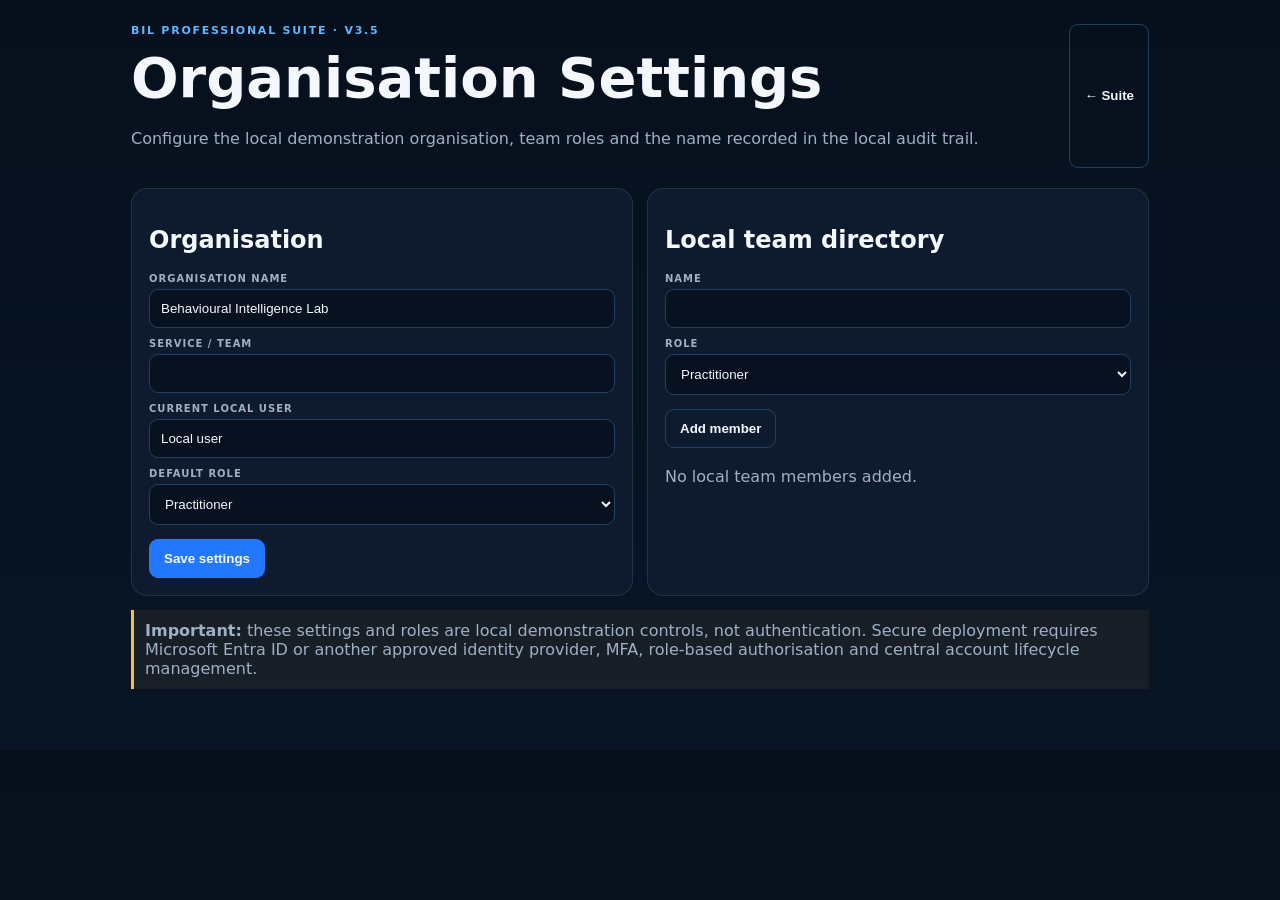
==== admin.html @ ea104216 "Add files via upload" ====
<!DOCTYPE html><html lang="en-GB"><head><meta charset="UTF-8"><meta name="viewport" content="width=device-width,initial-scale=1,viewport-fit=cover"><meta name="theme-color" content="#07111f"><title>Organisation Settings · BIL</title><style>
:root{--bg:#07111f;--panel:#0e1b2e;--line:#24405f;--ink:#f4f7fb;--muted:#9fb0c5;--blue:#2478ff;--cyan:#61b7ff;--green:#54c987;--gold:#f4bd45}*{box-sizing:border-box}body{margin:0;font-family:Inter,system-ui,sans-serif;background:linear-gradient(180deg,#06101d,#091526);color:var(--ink)}.wrap{max-width:1050px;margin:auto;padding:24px 16px 60px}.hero{display:flex;justify-content:space-between;gap:16px}.eyebrow{color:var(--cyan);font-size:11px;letter-spacing:.16em;text-transform:uppercase;font-weight:800}h1{font-size:clamp(34px,6vw,56px);margin:8px 0}.lead{color:var(--muted);line-height:1.6}.grid{display:grid;grid-template-columns:1fr 1fr;gap:14px;margin-top:20px}.card{background:var(--panel);border:1px solid rgba(255,255,255,.1);border-radius:16px;padding:17px}label{display:block;color:var(--muted);font-size:10px;text-transform:uppercase;letter-spacing:.1em;font-weight:800;margin:10px 0 5px}input,select,textarea{width:100%;background:#07111f;color:var(--ink);border:1px solid var(--line);border-radius:9px;padding:11px}.btn{border:1px solid var(--line);background:transparent;color:var(--ink);padding:11px 14px;border-radius:9px;font-weight:800;cursor:pointer}.btn.primary{background:var(--blue);border-color:var(--blue)}.member{display:flex;justify-content:space-between;gap:8px;border-top:1px solid var(--line);padding:10px 0}.notice{border-left:3px solid var(--gold);padding:11px;background:rgba(244,189,69,.06);color:var(--muted);margin-top:14px}@media(max-width:760px){.hero{display:block}.grid{grid-template-columns:1fr}.hero .btn{margin-top:12px}}</style></head><body><main class="wrap"><div class="hero"><div><div class="eyebrow">BIL Professional Suite · v3.5</div><h1>Organisation Settings</h1><p class="lead">Configure the local demonstration organisation, team roles and the name recorded in the local audit trail.</p></div><button class="btn" onclick="window.self!==window.top?parent.postMessage('home','*'):location.href='index.html'">← Suite</button></div><div class="grid"><section class="card"><h2>Organisation</h2><label>Organisation name</label><input id="org"><label>Service / team</label><input id="team"><label>Current local user</label><input id="user"><label>Default role</label><select id="role"><option>Practitioner</option><option>Manager</option><option>Administrator</option><option>Read-only reviewer</option></select><button class="btn primary" id="save" style="margin-top:14px">Save settings</button><div id="status" class="lead"></div></section><section class="card"><h2>Local team directory</h2><label>Name</label><input id="member"><label>Role</label><select id="memberRole"><option>Practitioner</option><option>Manager</option><option>Administrator</option><option>Read-only reviewer</option></select><button class="btn" id="add" style="margin-top:14px">Add member</button><div id="members"></div></section></div><div class="notice"><b>Important:</b> these settings and roles are local demonstration controls, not authentication. Secure deployment requires Microsoft Entra ID or another approved identity provider, MFA, role-based authorisation and central account lifecycle management.</div></main><script>const K='bil-org-settings-v1',$=id=>document.getElementById(id);let d={organisation:'Behavioural Intelligence Lab',team:'',currentUser:'Local user',role:'Practitioner',members:[]};try{d={...d,...JSON.parse(localStorage.getItem(K)||'{}')}}catch{}function render(){$('org').value=d.organisation||'';$('team').value=d.team||'';$('user').value=d.currentUser||'';$('role').value=d.role||'Practitioner';$('members').innerHTML=(d.members||[]).map((m,i)=>`<div class="member"><span><b>${m.name}</b><br><small>${m.role}</small></span><button class="btn" data-i="${i}">Remove</button></div>`).join('')||'<p class="lead">No local team members added.</p>';document.querySelectorAll('[data-i]').forEach(b=>b.onclick=()=>{d.members.splice(+b.dataset.i,1);save();render()})}function save(){localStorage.setItem(K,JSON.stringify(d))}$('save').onclick=()=>{d.organisation=$('org').value.trim();d.team=$('team').value.trim();d.currentUser=$('user').value.trim()||'Local user';d.role=$('role').value;save();$('status').textContent='Settings saved on this device.'};$('add').onclick=()=>{if(!$('member').value.trim())return;d.members.push({name:$('member').value.trim(),role:$('memberRole').value});$('member').value='';save();render()};render();</script></body></html>
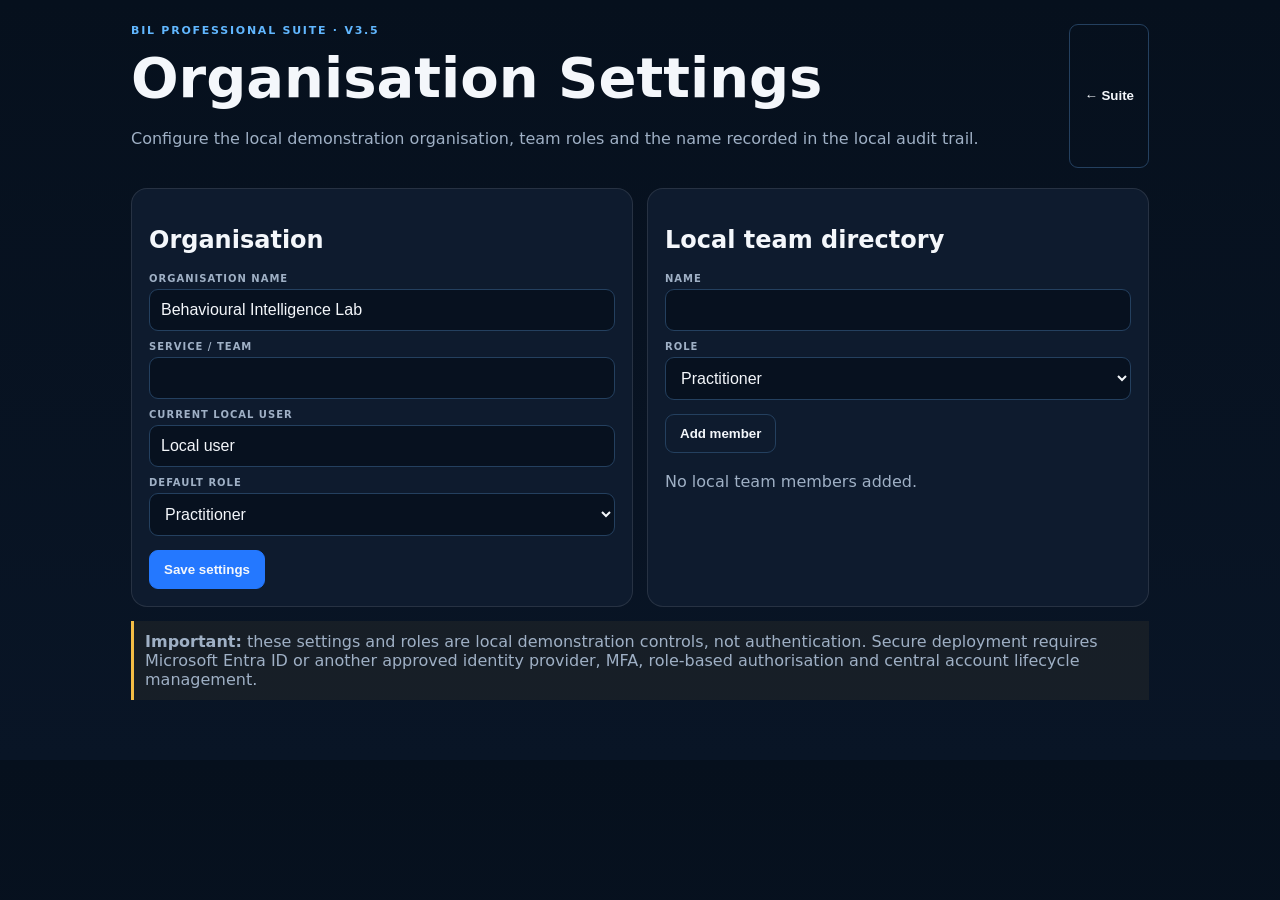
==== commit 737fe8a2: "Add files via upload" ====
--- a/admin.html
+++ b/admin.html
@@ -1,2 +1,3 @@
 <!DOCTYPE html><html lang="en-GB"><head><meta charset="UTF-8"><meta name="viewport" content="width=device-width,initial-scale=1,viewport-fit=cover"><meta name="theme-color" content="#07111f"><title>Organisation Settings · BIL</title><style>
-:root{--bg:#07111f;--panel:#0e1b2e;--line:#24405f;--ink:#f4f7fb;--muted:#9fb0c5;--blue:#2478ff;--cyan:#61b7ff;--green:#54c987;--gold:#f4bd45}*{box-sizing:border-box}body{margin:0;font-family:Inter,system-ui,sans-serif;background:linear-gradient(180deg,#06101d,#091526);color:var(--ink)}.wrap{max-width:1050px;margin:auto;padding:24px 16px 60px}.hero{display:flex;justify-content:space-between;gap:16px}.eyebrow{color:var(--cyan);font-size:11px;letter-spacing:.16em;text-transform:uppercase;font-weight:800}h1{font-size:clamp(34px,6vw,56px);margin:8px 0}.lead{color:var(--muted);line-height:1.6}.grid{display:grid;grid-template-columns:1fr 1fr;gap:14px;margin-top:20px}.card{background:var(--panel);border:1px solid rgba(255,255,255,.1);border-radius:16px;padding:17px}label{display:block;color:var(--muted);font-size:10px;text-transform:uppercase;letter-spacing:.1em;font-weight:800;margin:10px 0 5px}input,select,textarea{width:100%;background:#07111f;color:var(--ink);border:1px solid var(--line);border-radius:9px;padding:11px}.btn{border:1px solid var(--line);background:transparent;color:var(--ink);padding:11px 14px;border-radius:9px;font-weight:800;cursor:pointer}.btn.primary{background:var(--blue);border-color:var(--blue)}.member{display:flex;justify-content:space-between;gap:8px;border-top:1px solid var(--line);padding:10px 0}.notice{border-left:3px solid var(--gold);padding:11px;background:rgba(244,189,69,.06);color:var(--muted);margin-top:14px}@media(max-width:760px){.hero{display:block}.grid{grid-template-columns:1fr}.hero .btn{margin-top:12px}}</style></head><body><main class="wrap"><div class="hero"><div><div class="eyebrow">BIL Professional Suite · v3.5</div><h1>Organisation Settings</h1><p class="lead">Configure the local demonstration organisation, team roles and the name recorded in the local audit trail.</p></div><button class="btn" onclick="window.self!==window.top?parent.postMessage('home','*'):location.href='index.html'">← Suite</button></div><div class="grid"><section class="card"><h2>Organisation</h2><label>Organisation name</label><input id="org"><label>Service / team</label><input id="team"><label>Current local user</label><input id="user"><label>Default role</label><select id="role"><option>Practitioner</option><option>Manager</option><option>Administrator</option><option>Read-only reviewer</option></select><button class="btn primary" id="save" style="margin-top:14px">Save settings</button><div id="status" class="lead"></div></section><section class="card"><h2>Local team directory</h2><label>Name</label><input id="member"><label>Role</label><select id="memberRole"><option>Practitioner</option><option>Manager</option><option>Administrator</option><option>Read-only reviewer</option></select><button class="btn" id="add" style="margin-top:14px">Add member</button><div id="members"></div></section></div><div class="notice"><b>Important:</b> these settings and roles are local demonstration controls, not authentication. Secure deployment requires Microsoft Entra ID or another approved identity provider, MFA, role-based authorisation and central account lifecycle management.</div></main><script>const K='bil-org-settings-v1',$=id=>document.getElementById(id);let d={organisation:'Behavioural Intelligence Lab',team:'',currentUser:'Local user',role:'Practitioner',members:[]};try{d={...d,...JSON.parse(localStorage.getItem(K)||'{}')}}catch{}function render(){$('org').value=d.organisation||'';$('team').value=d.team||'';$('user').value=d.currentUser||'';$('role').value=d.role||'Practitioner';$('members').innerHTML=(d.members||[]).map((m,i)=>`<div class="member"><span><b>${m.name}</b><br><small>${m.role}</small></span><button class="btn" data-i="${i}">Remove</button></div>`).join('')||'<p class="lead">No local team members added.</p>';document.querySelectorAll('[data-i]').forEach(b=>b.onclick=()=>{d.members.splice(+b.dataset.i,1);save();render()})}function save(){localStorage.setItem(K,JSON.stringify(d))}$('save').onclick=()=>{d.organisation=$('org').value.trim();d.team=$('team').value.trim();d.currentUser=$('user').value.trim()||'Local user';d.role=$('role').value;save();$('status').textContent='Settings saved on this device.'};$('add').onclick=()=>{if(!$('member').value.trim())return;d.members.push({name:$('member').value.trim(),role:$('memberRole').value});$('member').value='';save();render()};render();</script></body></html>+:root{--bg:#07111f;--panel:#0e1b2e;--line:#24405f;--ink:#f4f7fb;--muted:#9fb0c5;--blue:#2478ff;--cyan:#61b7ff;--green:#54c987;--gold:#f4bd45}*{box-sizing:border-box}body{margin:0;font-family:Inter,system-ui,sans-serif;background:linear-gradient(180deg,#06101d,#091526);color:var(--ink)}.wrap{max-width:1050px;margin:auto;padding:24px 16px 60px}.hero{display:flex;justify-content:space-between;gap:16px}.eyebrow{color:var(--cyan);font-size:11px;letter-spacing:.16em;text-transform:uppercase;font-weight:800}h1{font-size:clamp(34px,6vw,56px);margin:8px 0}.lead{color:var(--muted);line-height:1.6}.grid{display:grid;grid-template-columns:1fr 1fr;gap:14px;margin-top:20px}.card{background:var(--panel);border:1px solid rgba(255,255,255,.1);border-radius:16px;padding:17px}label{display:block;color:var(--muted);font-size:10px;text-transform:uppercase;letter-spacing:.1em;font-weight:800;margin:10px 0 5px}input,select,textarea{width:100%;background:#07111f;color:var(--ink);border:1px solid var(--line);border-radius:9px;padding:11px}.btn{border:1px solid var(--line);background:transparent;color:var(--ink);padding:11px 14px;border-radius:9px;font-weight:800;cursor:pointer}.btn.primary{background:var(--blue);border-color:var(--blue)}.member{display:flex;justify-content:space-between;gap:8px;border-top:1px solid var(--line);padding:10px 0}.notice{border-left:3px solid var(--gold);padding:11px;background:rgba(244,189,69,.06);color:var(--muted);margin-top:14px}@media(max-width:760px){.hero{display:block}.grid{grid-template-columns:1fr}.hero .btn{margin-top:12px}}</style><link rel="stylesheet" href="mobile.css">
+</head><body><main class="wrap"><div class="hero"><div><div class="eyebrow">BIL Professional Suite · v3.5</div><h1>Organisation Settings</h1><p class="lead">Configure the local demonstration organisation, team roles and the name recorded in the local audit trail.</p></div><button class="btn" onclick="window.self!==window.top?parent.postMessage('home','*'):location.href='index.html'">← Suite</button></div><div class="grid"><section class="card"><h2>Organisation</h2><label>Organisation name</label><input id="org"><label>Service / team</label><input id="team"><label>Current local user</label><input id="user"><label>Default role</label><select id="role"><option>Practitioner</option><option>Manager</option><option>Administrator</option><option>Read-only reviewer</option></select><button class="btn primary" id="save" style="margin-top:14px">Save settings</button><div id="status" class="lead"></div></section><section class="card"><h2>Local team directory</h2><label>Name</label><input id="member"><label>Role</label><select id="memberRole"><option>Practitioner</option><option>Manager</option><option>Administrator</option><option>Read-only reviewer</option></select><button class="btn" id="add" style="margin-top:14px">Add member</button><div id="members"></div></section></div><div class="notice"><b>Important:</b> these settings and roles are local demonstration controls, not authentication. Secure deployment requires Microsoft Entra ID or another approved identity provider, MFA, role-based authorisation and central account lifecycle management.</div></main><script>const K='bil-org-settings-v1',$=id=>document.getElementById(id);let d={organisation:'Behavioural Intelligence Lab',team:'',currentUser:'Local user',role:'Practitioner',members:[]};try{d={...d,...JSON.parse(localStorage.getItem(K)||'{}')}}catch{}function render(){$('org').value=d.organisation||'';$('team').value=d.team||'';$('user').value=d.currentUser||'';$('role').value=d.role||'Practitioner';$('members').innerHTML=(d.members||[]).map((m,i)=>`<div class="member"><span><b>${m.name}</b><br><small>${m.role}</small></span><button class="btn" data-i="${i}">Remove</button></div>`).join('')||'<p class="lead">No local team members added.</p>';document.querySelectorAll('[data-i]').forEach(b=>b.onclick=()=>{d.members.splice(+b.dataset.i,1);save();render()})}function save(){localStorage.setItem(K,JSON.stringify(d))}$('save').onclick=()=>{d.organisation=$('org').value.trim();d.team=$('team').value.trim();d.currentUser=$('user').value.trim()||'Local user';d.role=$('role').value;save();$('status').textContent='Settings saved on this device.'};$('add').onclick=()=>{if(!$('member').value.trim())return;d.members.push({name:$('member').value.trim(),role:$('memberRole').value});$('member').value='';save();render()};render();</script></body></html>
--- a/mobile.css
+++ b/mobile.css
@@ -0,0 +1,43 @@
+/* BIL Professional Suite v4.0.1 - shared phone and tablet hardening */
+html{-webkit-text-size-adjust:100%;text-size-adjust:100%;overflow-x:hidden}
+body{overflow-x:hidden;min-width:0}
+img,svg,canvas,video{max-width:100%;height:auto}
+button,input,select,textarea{max-width:100%}
+input,select,textarea{font-size:16px!important}
+button,.btn,.icon-btn{touch-action:manipulation;-webkit-tap-highlight-color:transparent}
+pre,code,.output,.lead,p,li,td,th{overflow-wrap:anywhere;word-break:normal}
+table{max-width:100%}
+@media(max-width:760px){
+  .wrap,.home{width:100%;max-width:100%;padding-left:12px!important;padding-right:12px!important;padding-bottom:calc(44px + env(safe-area-inset-bottom))!important}
+  .hero{display:block!important}
+  .hero>.btn,.hero .topbtn{width:100%;margin-top:12px;min-height:46px}
+  h1{font-size:clamp(30px,10vw,40px)!important;line-height:1.04!important}
+  h2{line-height:1.25}
+  .lead{font-size:15px;line-height:1.55}
+  .grid,.grid-2,.metrics,.summary-grid,.row,.row3,.library-tools{grid-template-columns:minmax(0,1fr)!important}
+  .card,.metric,.step{min-width:0;padding:14px!important}
+  .actions{display:grid!important;grid-template-columns:1fr!important;gap:9px!important}
+  .actions .btn,.btn.primary,.btn.secondary{width:100%;min-height:46px}
+  .topbar{padding-left:10px!important;padding-right:10px!important;gap:8px!important}
+  .top-actions{gap:6px!important}
+  .brand{max-width:calc(100vw - 150px)}
+  .brand b,.brand span{overflow:hidden;text-overflow:ellipsis;white-space:nowrap}
+  .viewer{position:fixed!important;top:62px!important;right:0!important;bottom:0!important;left:0!important}
+  iframe{min-height:calc(100dvh - 62px)}
+  .case,.member{min-width:0}
+  .case{grid-template-columns:1fr!important;gap:6px!important}
+  .step{grid-template-columns:44px minmax(0,1fr)!important;gap:10px!important}
+  .step .tag{grid-column:2!important;justify-self:start}
+  .bars .row,.bar-row{grid-template-columns:82px minmax(0,1fr) 30px!important}
+  .wide{grid-column:auto!important}
+  table{display:block;overflow-x:auto;-webkit-overflow-scrolling:touch;white-space:nowrap}
+  .output{min-height:280px!important;max-height:none!important}
+}
+@media(max-width:420px){
+  .logo{flex:0 0 auto}
+  .icon-btn{padding:0 10px!important}
+  #reloadBtn{display:none!important}
+  .metrics{grid-template-columns:1fr!important}
+  .frameworks{display:flex;overflow-x:auto;flex-wrap:nowrap!important;padding-bottom:6px;scroll-snap-type:x proximity}
+  .frameworks .pill{white-space:nowrap;scroll-snap-align:start}
+}
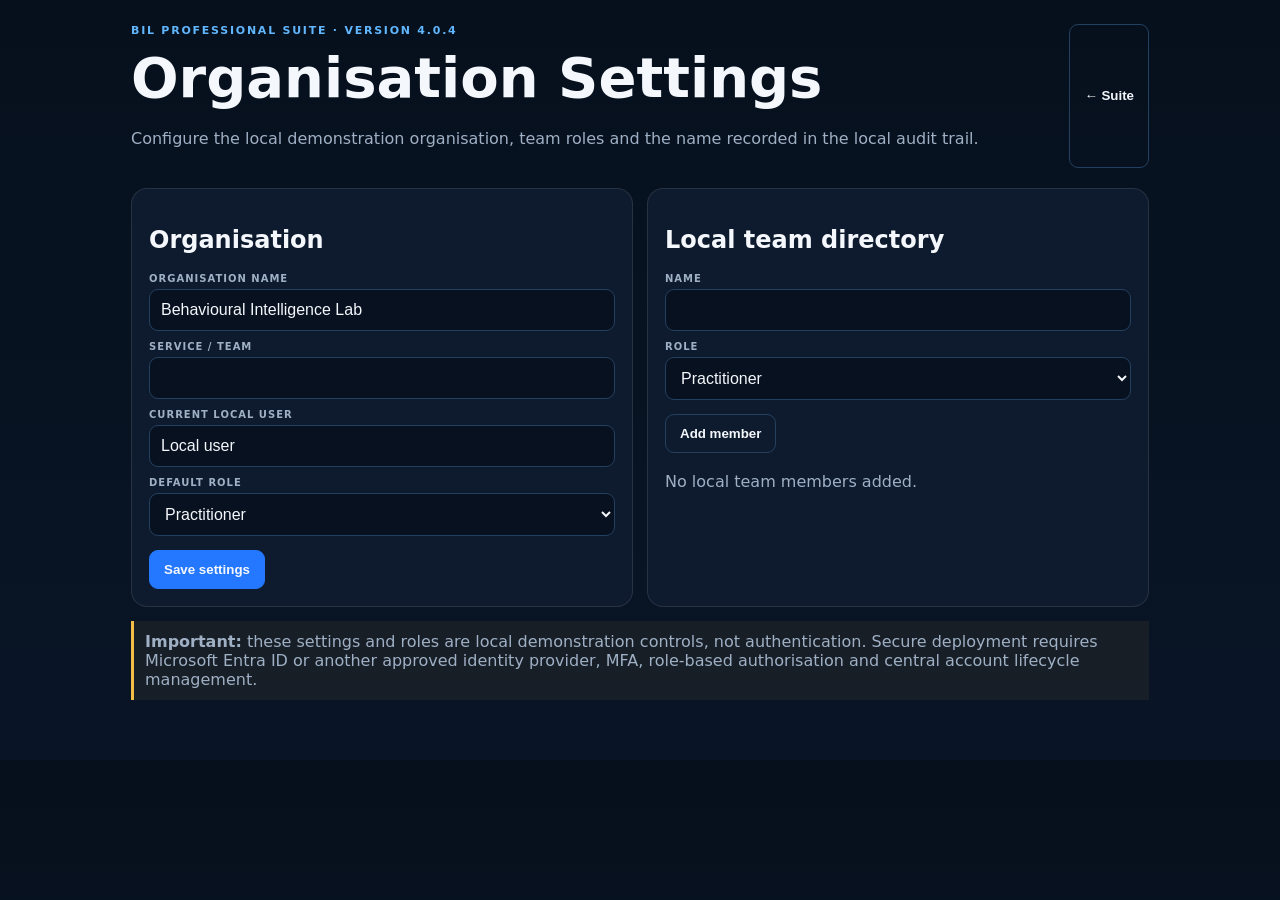
==== commit 2198fe3f: "Add files via upload" ====
--- a/admin.html
+++ b/admin.html
@@ -1,3 +1,3 @@
 <!DOCTYPE html><html lang="en-GB"><head><meta charset="UTF-8"><meta name="viewport" content="width=device-width,initial-scale=1,viewport-fit=cover"><meta name="theme-color" content="#07111f"><title>Organisation Settings · BIL</title><style>
 :root{--bg:#07111f;--panel:#0e1b2e;--line:#24405f;--ink:#f4f7fb;--muted:#9fb0c5;--blue:#2478ff;--cyan:#61b7ff;--green:#54c987;--gold:#f4bd45}*{box-sizing:border-box}body{margin:0;font-family:Inter,system-ui,sans-serif;background:linear-gradient(180deg,#06101d,#091526);color:var(--ink)}.wrap{max-width:1050px;margin:auto;padding:24px 16px 60px}.hero{display:flex;justify-content:space-between;gap:16px}.eyebrow{color:var(--cyan);font-size:11px;letter-spacing:.16em;text-transform:uppercase;font-weight:800}h1{font-size:clamp(34px,6vw,56px);margin:8px 0}.lead{color:var(--muted);line-height:1.6}.grid{display:grid;grid-template-columns:1fr 1fr;gap:14px;margin-top:20px}.card{background:var(--panel);border:1px solid rgba(255,255,255,.1);border-radius:16px;padding:17px}label{display:block;color:var(--muted);font-size:10px;text-transform:uppercase;letter-spacing:.1em;font-weight:800;margin:10px 0 5px}input,select,textarea{width:100%;background:#07111f;color:var(--ink);border:1px solid var(--line);border-radius:9px;padding:11px}.btn{border:1px solid var(--line);background:transparent;color:var(--ink);padding:11px 14px;border-radius:9px;font-weight:800;cursor:pointer}.btn.primary{background:var(--blue);border-color:var(--blue)}.member{display:flex;justify-content:space-between;gap:8px;border-top:1px solid var(--line);padding:10px 0}.notice{border-left:3px solid var(--gold);padding:11px;background:rgba(244,189,69,.06);color:var(--muted);margin-top:14px}@media(max-width:760px){.hero{display:block}.grid{grid-template-columns:1fr}.hero .btn{margin-top:12px}}</style><link rel="stylesheet" href="mobile.css">
-</head><body><main class="wrap"><div class="hero"><div><div class="eyebrow">BIL Professional Suite · v3.5</div><h1>Organisation Settings</h1><p class="lead">Configure the local demonstration organisation, team roles and the name recorded in the local audit trail.</p></div><button class="btn" onclick="window.self!==window.top?parent.postMessage('home','*'):location.href='index.html'">← Suite</button></div><div class="grid"><section class="card"><h2>Organisation</h2><label>Organisation name</label><input id="org"><label>Service / team</label><input id="team"><label>Current local user</label><input id="user"><label>Default role</label><select id="role"><option>Practitioner</option><option>Manager</option><option>Administrator</option><option>Read-only reviewer</option></select><button class="btn primary" id="save" style="margin-top:14px">Save settings</button><div id="status" class="lead"></div></section><section class="card"><h2>Local team directory</h2><label>Name</label><input id="member"><label>Role</label><select id="memberRole"><option>Practitioner</option><option>Manager</option><option>Administrator</option><option>Read-only reviewer</option></select><button class="btn" id="add" style="margin-top:14px">Add member</button><div id="members"></div></section></div><div class="notice"><b>Important:</b> these settings and roles are local demonstration controls, not authentication. Secure deployment requires Microsoft Entra ID or another approved identity provider, MFA, role-based authorisation and central account lifecycle management.</div></main><script>const K='bil-org-settings-v1',$=id=>document.getElementById(id);let d={organisation:'Behavioural Intelligence Lab',team:'',currentUser:'Local user',role:'Practitioner',members:[]};try{d={...d,...JSON.parse(localStorage.getItem(K)||'{}')}}catch{}function render(){$('org').value=d.organisation||'';$('team').value=d.team||'';$('user').value=d.currentUser||'';$('role').value=d.role||'Practitioner';$('members').innerHTML=(d.members||[]).map((m,i)=>`<div class="member"><span><b>${m.name}</b><br><small>${m.role}</small></span><button class="btn" data-i="${i}">Remove</button></div>`).join('')||'<p class="lead">No local team members added.</p>';document.querySelectorAll('[data-i]').forEach(b=>b.onclick=()=>{d.members.splice(+b.dataset.i,1);save();render()})}function save(){localStorage.setItem(K,JSON.stringify(d))}$('save').onclick=()=>{d.organisation=$('org').value.trim();d.team=$('team').value.trim();d.currentUser=$('user').value.trim()||'Local user';d.role=$('role').value;save();$('status').textContent='Settings saved on this device.'};$('add').onclick=()=>{if(!$('member').value.trim())return;d.members.push({name:$('member').value.trim(),role:$('memberRole').value});$('member').value='';save();render()};render();</script></body></html>+</head><body><main class="wrap"><div class="hero"><div><div class="eyebrow">BIL Professional Suite · Version 4.0.4</div><h1>Organisation Settings</h1><p class="lead">Configure the local demonstration organisation, team roles and the name recorded in the local audit trail.</p></div><button class="btn" onclick="window.self!==window.top?parent.postMessage('home','*'):location.href='index.html'">← Suite</button></div><div class="grid"><section class="card"><h2>Organisation</h2><label>Organisation name</label><input id="org"><label>Service / team</label><input id="team"><label>Current local user</label><input id="user"><label>Default role</label><select id="role"><option>Practitioner</option><option>Manager</option><option>Administrator</option><option>Read-only reviewer</option></select><button class="btn primary" id="save" style="margin-top:14px">Save settings</button><div id="status" class="lead"></div></section><section class="card"><h2>Local team directory</h2><label>Name</label><input id="member"><label>Role</label><select id="memberRole"><option>Practitioner</option><option>Manager</option><option>Administrator</option><option>Read-only reviewer</option></select><button class="btn" id="add" style="margin-top:14px">Add member</button><div id="members"></div></section></div><div class="notice"><b>Important:</b> these settings and roles are local demonstration controls, not authentication. Secure deployment requires Microsoft Entra ID or another approved identity provider, MFA, role-based authorisation and central account lifecycle management.</div></main><script>const K='bil-org-settings-v1',$=id=>document.getElementById(id);let d={organisation:'Behavioural Intelligence Lab',team:'',currentUser:'Local user',role:'Practitioner',members:[]};try{d={...d,...JSON.parse(localStorage.getItem(K)||'{}')}}catch{}function render(){$('org').value=d.organisation||'';$('team').value=d.team||'';$('user').value=d.currentUser||'';$('role').value=d.role||'Practitioner';$('members').innerHTML=(d.members||[]).map((m,i)=>`<div class="member"><span><b>${m.name}</b><br><small>${m.role}</small></span><button class="btn" data-i="${i}">Remove</button></div>`).join('')||'<p class="lead">No local team members added.</p>';document.querySelectorAll('[data-i]').forEach(b=>b.onclick=()=>{d.members.splice(+b.dataset.i,1);save();render()})}function save(){localStorage.setItem(K,JSON.stringify(d))}$('save').onclick=()=>{d.organisation=$('org').value.trim();d.team=$('team').value.trim();d.currentUser=$('user').value.trim()||'Local user';d.role=$('role').value;save();$('status').textContent='Settings saved on this device.'};$('add').onclick=()=>{if(!$('member').value.trim())return;d.members.push({name:$('member').value.trim(),role:$('memberRole').value});$('member').value='';save();render()};render();</script></body></html>
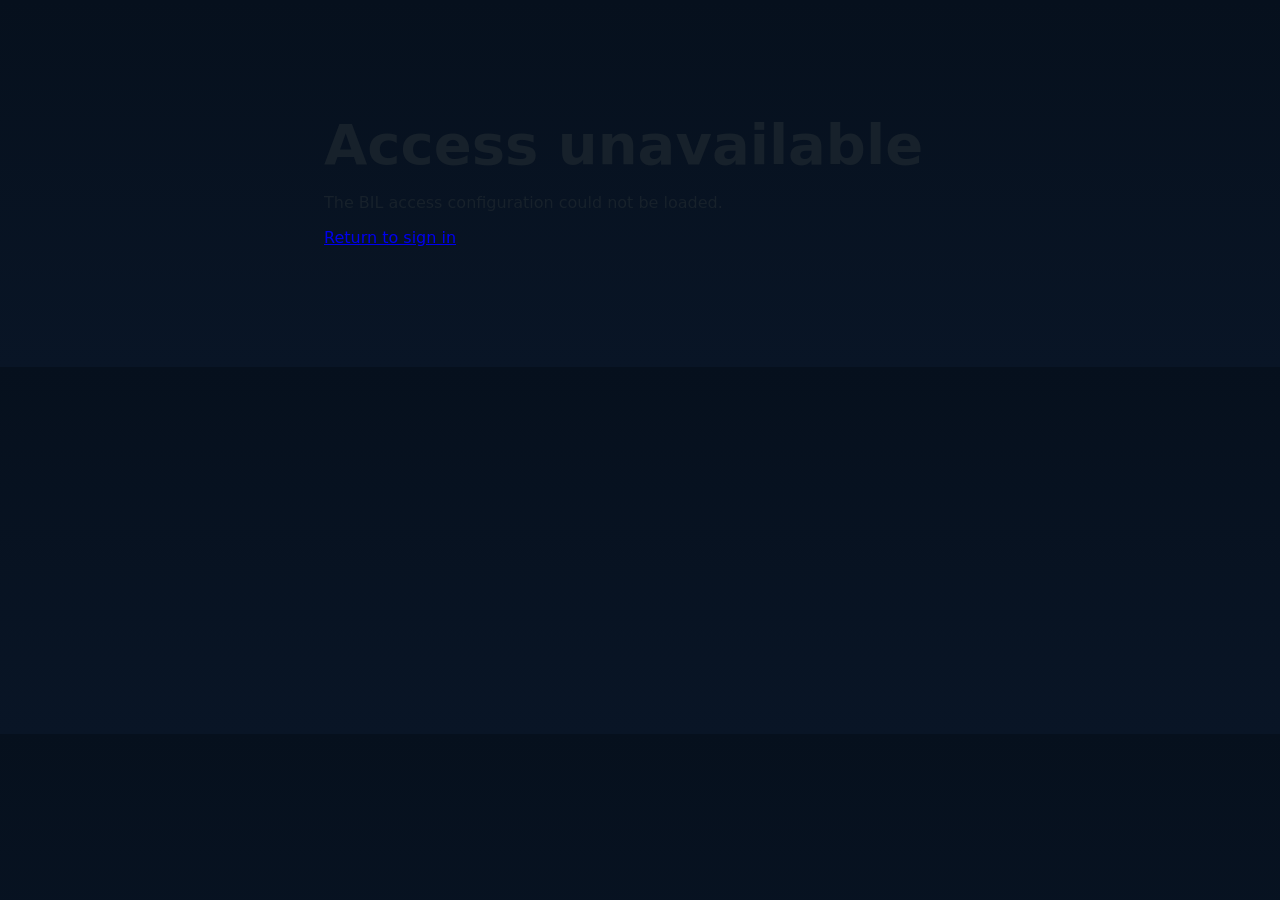
==== commit 579e1101: "Add secure individual accounts and access tiers" ====
--- a/admin.html
+++ b/admin.html
@@ -1,3 +1,3 @@
 <!DOCTYPE html><html lang="en-GB"><head><meta charset="UTF-8"><meta name="viewport" content="width=device-width,initial-scale=1,viewport-fit=cover"><meta name="theme-color" content="#07111f"><title>Organisation Settings · BIL</title><style>
 :root{--bg:#07111f;--panel:#0e1b2e;--line:#24405f;--ink:#f4f7fb;--muted:#9fb0c5;--blue:#2478ff;--cyan:#61b7ff;--green:#54c987;--gold:#f4bd45}*{box-sizing:border-box}body{margin:0;font-family:Inter,system-ui,sans-serif;background:linear-gradient(180deg,#06101d,#091526);color:var(--ink)}.wrap{max-width:1050px;margin:auto;padding:24px 16px 60px}.hero{display:flex;justify-content:space-between;gap:16px}.eyebrow{color:var(--cyan);font-size:11px;letter-spacing:.16em;text-transform:uppercase;font-weight:800}h1{font-size:clamp(34px,6vw,56px);margin:8px 0}.lead{color:var(--muted);line-height:1.6}.grid{display:grid;grid-template-columns:1fr 1fr;gap:14px;margin-top:20px}.card{background:var(--panel);border:1px solid rgba(255,255,255,.1);border-radius:16px;padding:17px}label{display:block;color:var(--muted);font-size:10px;text-transform:uppercase;letter-spacing:.1em;font-weight:800;margin:10px 0 5px}input,select,textarea{width:100%;background:#07111f;color:var(--ink);border:1px solid var(--line);border-radius:9px;padding:11px}.btn{border:1px solid var(--line);background:transparent;color:var(--ink);padding:11px 14px;border-radius:9px;font-weight:800;cursor:pointer}.btn.primary{background:var(--blue);border-color:var(--blue)}.member{display:flex;justify-content:space-between;gap:8px;border-top:1px solid var(--line);padding:10px 0}.notice{border-left:3px solid var(--gold);padding:11px;background:rgba(244,189,69,.06);color:var(--muted);margin-top:14px}@media(max-width:760px){.hero{display:block}.grid{grid-template-columns:1fr}.hero .btn{margin-top:12px}}</style><link rel="stylesheet" href="mobile.css">
-</head><body><main class="wrap"><div class="hero"><div><div class="eyebrow">BIL Professional Suite · Version 4.0.4</div><h1>Organisation Settings</h1><p class="lead">Configure the local demonstration organisation, team roles and the name recorded in the local audit trail.</p></div><button class="btn" onclick="window.self!==window.top?parent.postMessage('home','*'):location.href='index.html'">← Suite</button></div><div class="grid"><section class="card"><h2>Organisation</h2><label>Organisation name</label><input id="org"><label>Service / team</label><input id="team"><label>Current local user</label><input id="user"><label>Default role</label><select id="role"><option>Practitioner</option><option>Manager</option><option>Administrator</option><option>Read-only reviewer</option></select><button class="btn primary" id="save" style="margin-top:14px">Save settings</button><div id="status" class="lead"></div></section><section class="card"><h2>Local team directory</h2><label>Name</label><input id="member"><label>Role</label><select id="memberRole"><option>Practitioner</option><option>Manager</option><option>Administrator</option><option>Read-only reviewer</option></select><button class="btn" id="add" style="margin-top:14px">Add member</button><div id="members"></div></section></div><div class="notice"><b>Important:</b> these settings and roles are local demonstration controls, not authentication. Secure deployment requires Microsoft Entra ID or another approved identity provider, MFA, role-based authorisation and central account lifecycle management.</div></main><script>const K='bil-org-settings-v1',$=id=>document.getElementById(id);let d={organisation:'Behavioural Intelligence Lab',team:'',currentUser:'Local user',role:'Practitioner',members:[]};try{d={...d,...JSON.parse(localStorage.getItem(K)||'{}')}}catch{}function render(){$('org').value=d.organisation||'';$('team').value=d.team||'';$('user').value=d.currentUser||'';$('role').value=d.role||'Practitioner';$('members').innerHTML=(d.members||[]).map((m,i)=>`<div class="member"><span><b>${m.name}</b><br><small>${m.role}</small></span><button class="btn" data-i="${i}">Remove</button></div>`).join('')||'<p class="lead">No local team members added.</p>';document.querySelectorAll('[data-i]').forEach(b=>b.onclick=()=>{d.members.splice(+b.dataset.i,1);save();render()})}function save(){localStorage.setItem(K,JSON.stringify(d))}$('save').onclick=()=>{d.organisation=$('org').value.trim();d.team=$('team').value.trim();d.currentUser=$('user').value.trim()||'Local user';d.role=$('role').value;save();$('status').textContent='Settings saved on this device.'};$('add').onclick=()=>{if(!$('member').value.trim())return;d.members.push({name:$('member').value.trim(),role:$('memberRole').value});$('member').value='';save();render()};render();</script></body></html>
+<script src="js/bil-auth.js"></script></head><body><main class="wrap"><div class="hero"><div><div class="eyebrow">BIL Professional Suite · Version 4.0.4</div><h1>Organisation Settings</h1><p class="lead">Configure the local demonstration organisation, team roles and the name recorded in the local audit trail.</p></div><button class="btn" onclick="window.self!==window.top?parent.postMessage('home','*'):location.href='index.html'">← Suite</button></div><div class="grid"><section class="card"><h2>Organisation</h2><label>Organisation name</label><input id="org"><label>Service / team</label><input id="team"><label>Current local user</label><input id="user"><label>Default role</label><select id="role"><option>Practitioner</option><option>Manager</option><option>Administrator</option><option>Read-only reviewer</option></select><button class="btn primary" id="save" style="margin-top:14px">Save settings</button><div id="status" class="lead"></div></section><section class="card"><h2>Local team directory</h2><label>Name</label><input id="member"><label>Role</label><select id="memberRole"><option>Practitioner</option><option>Manager</option><option>Administrator</option><option>Read-only reviewer</option></select><button class="btn" id="add" style="margin-top:14px">Add member</button><div id="members"></div></section></div><div class="notice"><b>Important:</b> these settings and roles are local demonstration controls, not authentication. Secure deployment requires Microsoft Entra ID or another approved identity provider, MFA, role-based authorisation and central account lifecycle management.</div></main><script>const K='bil-org-settings-v1',$=id=>document.getElementById(id);let d={organisation:'Behavioural Intelligence Lab',team:'',currentUser:'Local user',role:'Practitioner',members:[]};try{d={...d,...JSON.parse(localStorage.getItem(K)||'{}')}}catch{}function render(){$('org').value=d.organisation||'';$('team').value=d.team||'';$('user').value=d.currentUser||'';$('role').value=d.role||'Practitioner';$('members').innerHTML=(d.members||[]).map((m,i)=>`<div class="member"><span><b>${m.name}</b><br><small>${m.role}</small></span><button class="btn" data-i="${i}">Remove</button></div>`).join('')||'<p class="lead">No local team members added.</p>';document.querySelectorAll('[data-i]').forEach(b=>b.onclick=()=>{d.members.splice(+b.dataset.i,1);save();render()})}function save(){localStorage.setItem(K,JSON.stringify(d))}$('save').onclick=()=>{d.organisation=$('org').value.trim();d.team=$('team').value.trim();d.currentUser=$('user').value.trim()||'Local user';d.role=$('role').value;save();$('status').textContent='Settings saved on this device.'};$('add').onclick=()=>{if(!$('member').value.trim())return;d.members.push({name:$('member').value.trim(),role:$('memberRole').value});$('member').value='';save();render()};render();</script></body></html>
